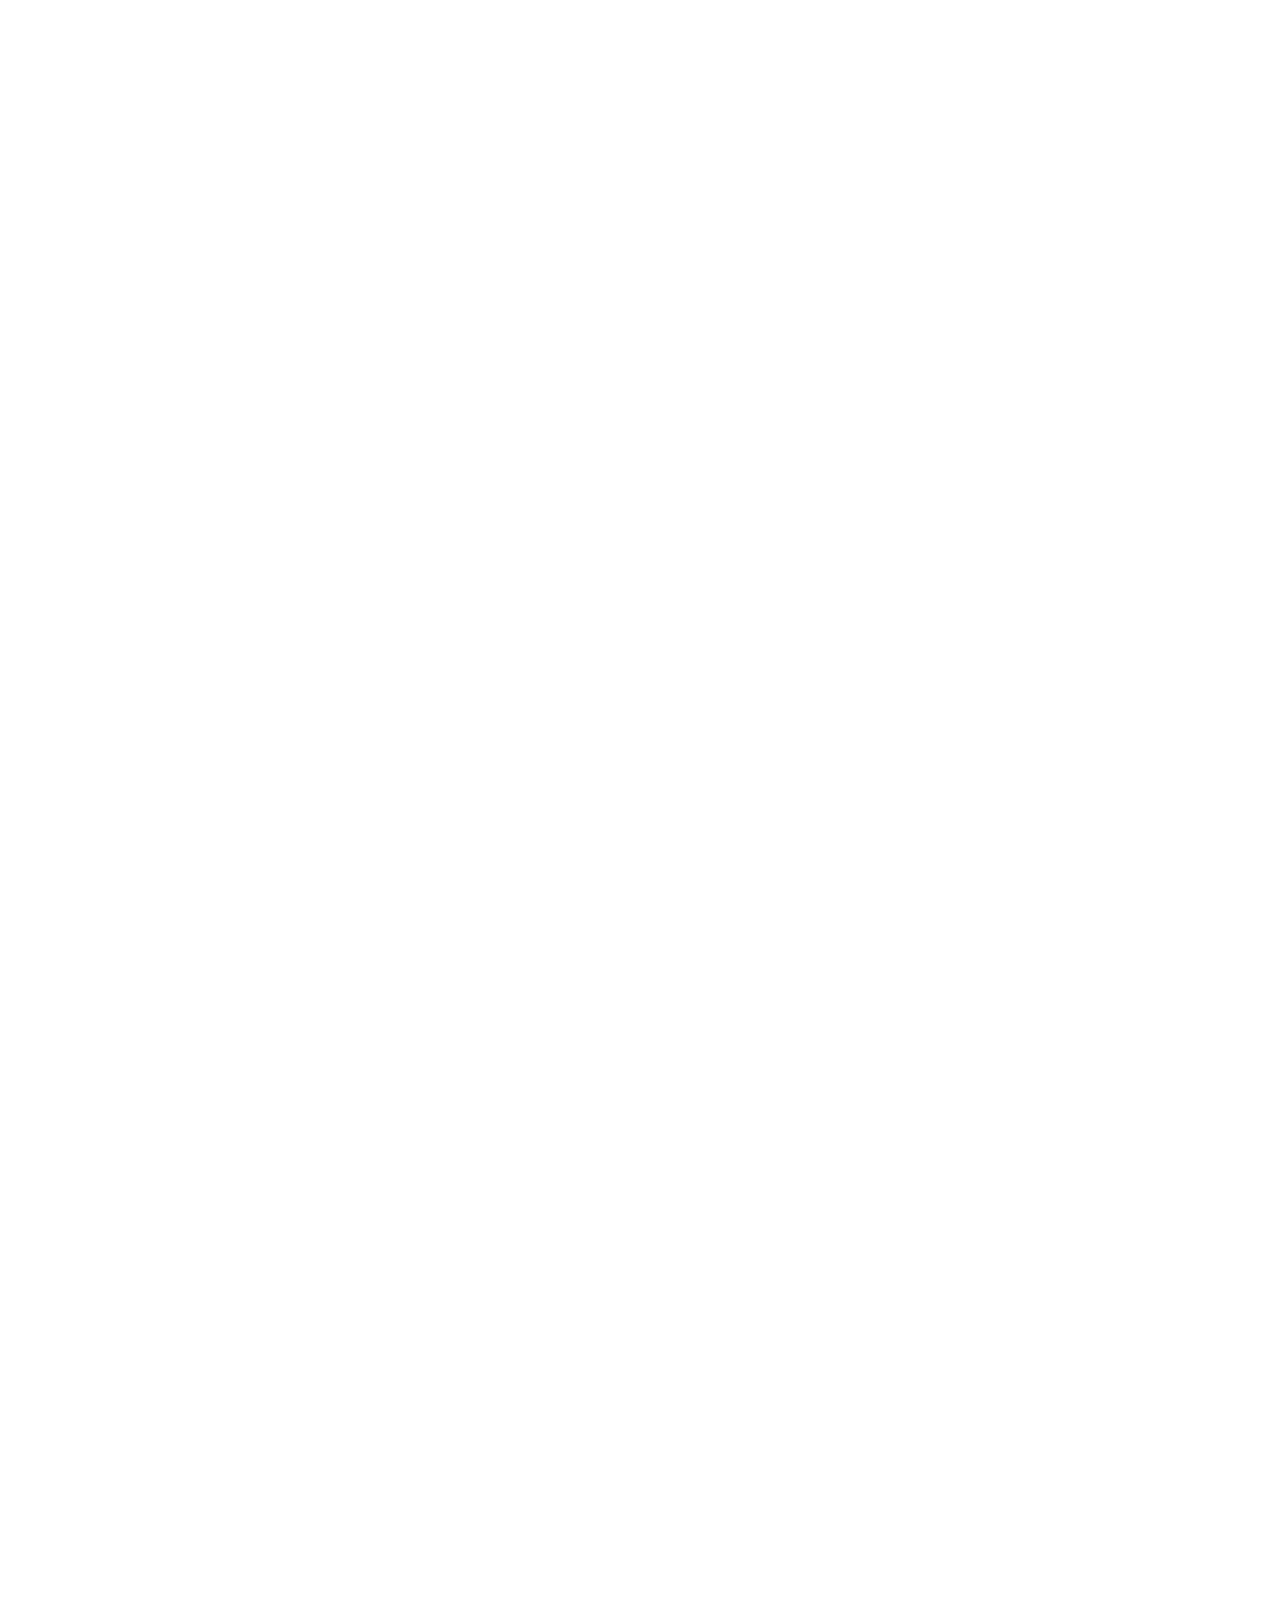
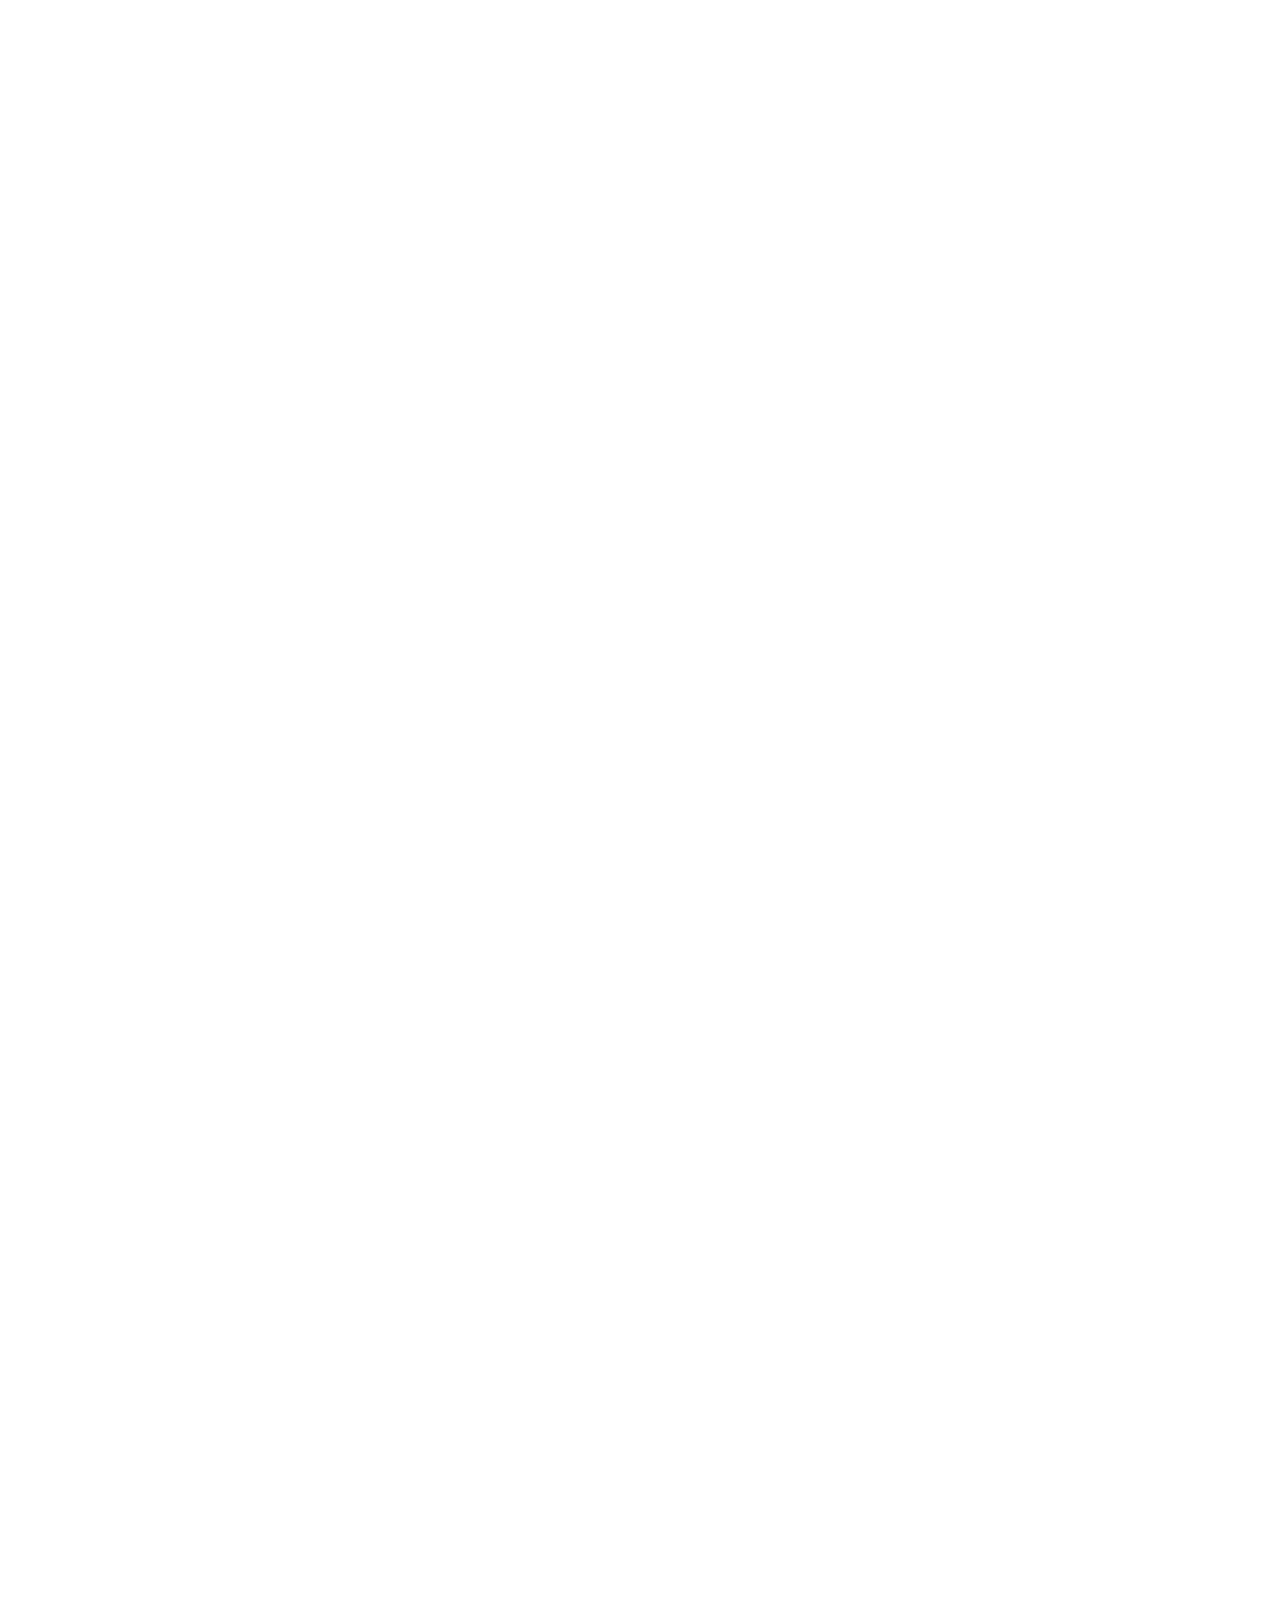
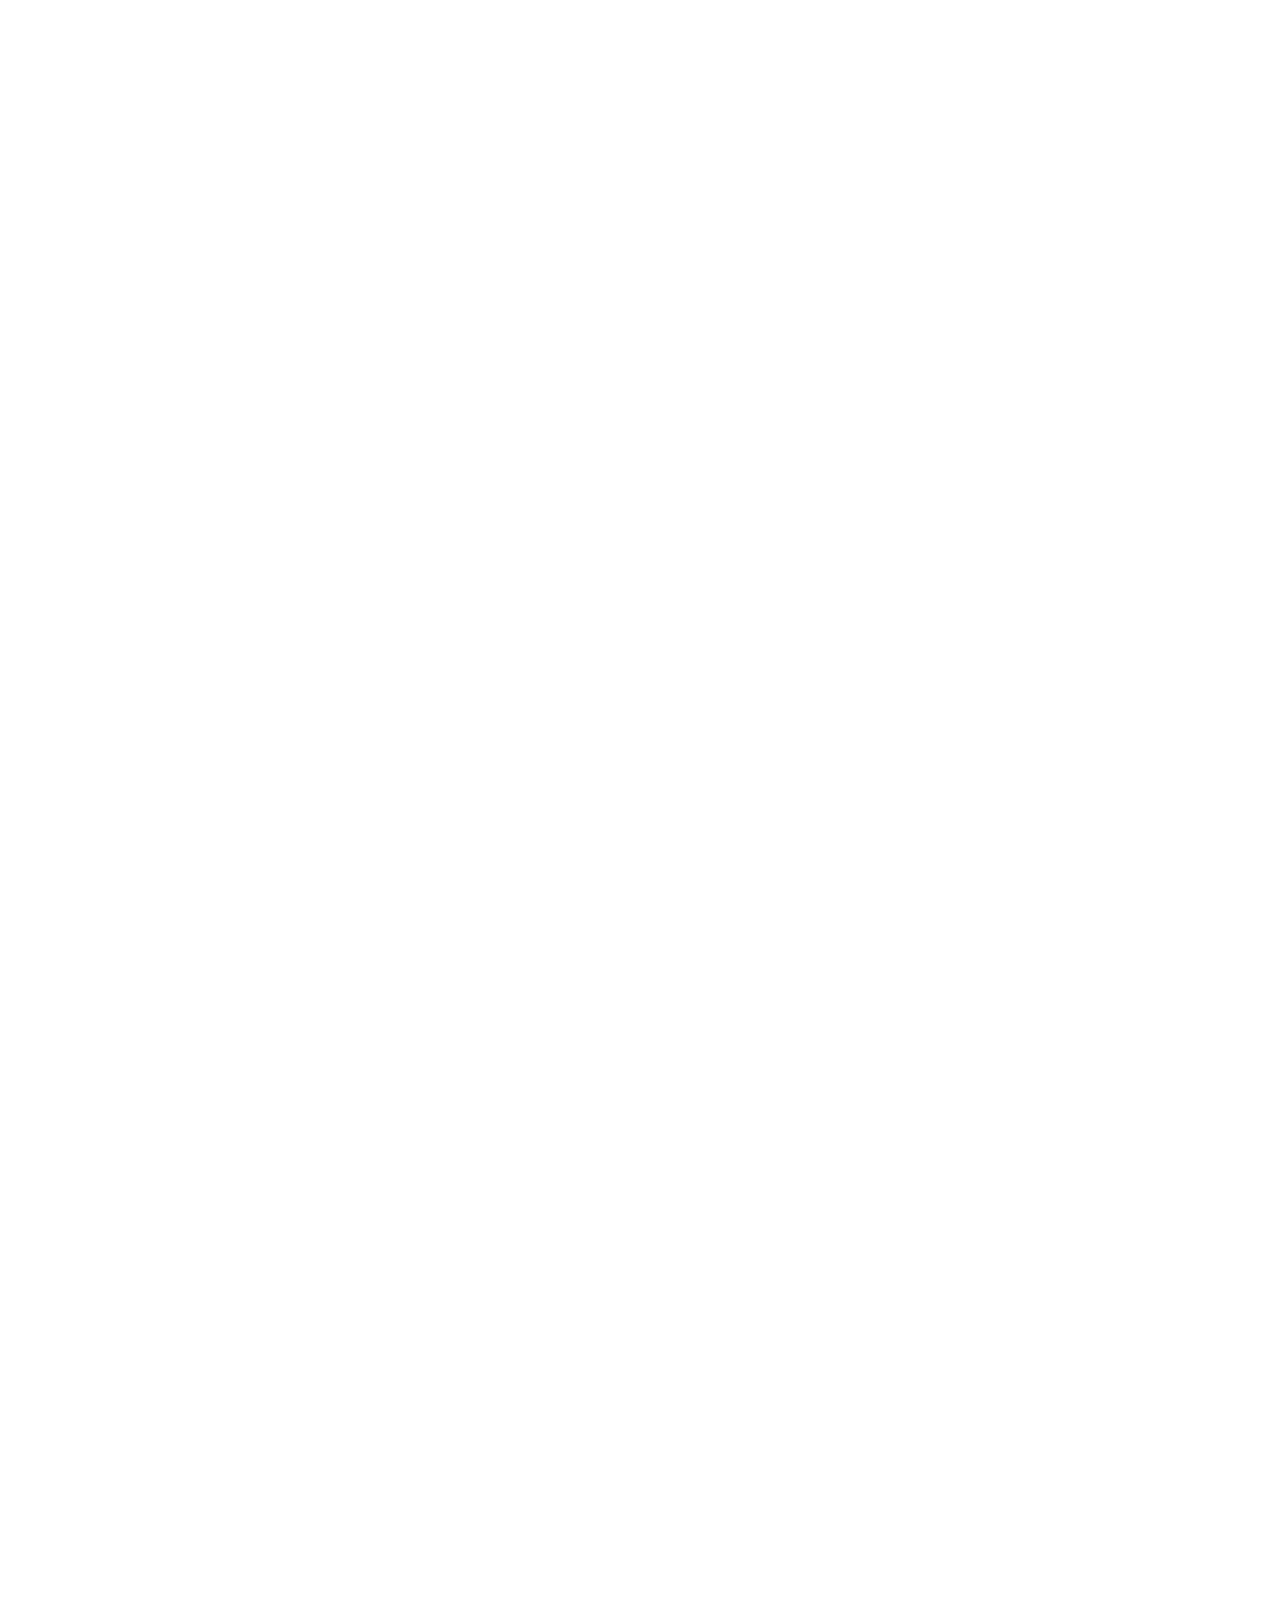
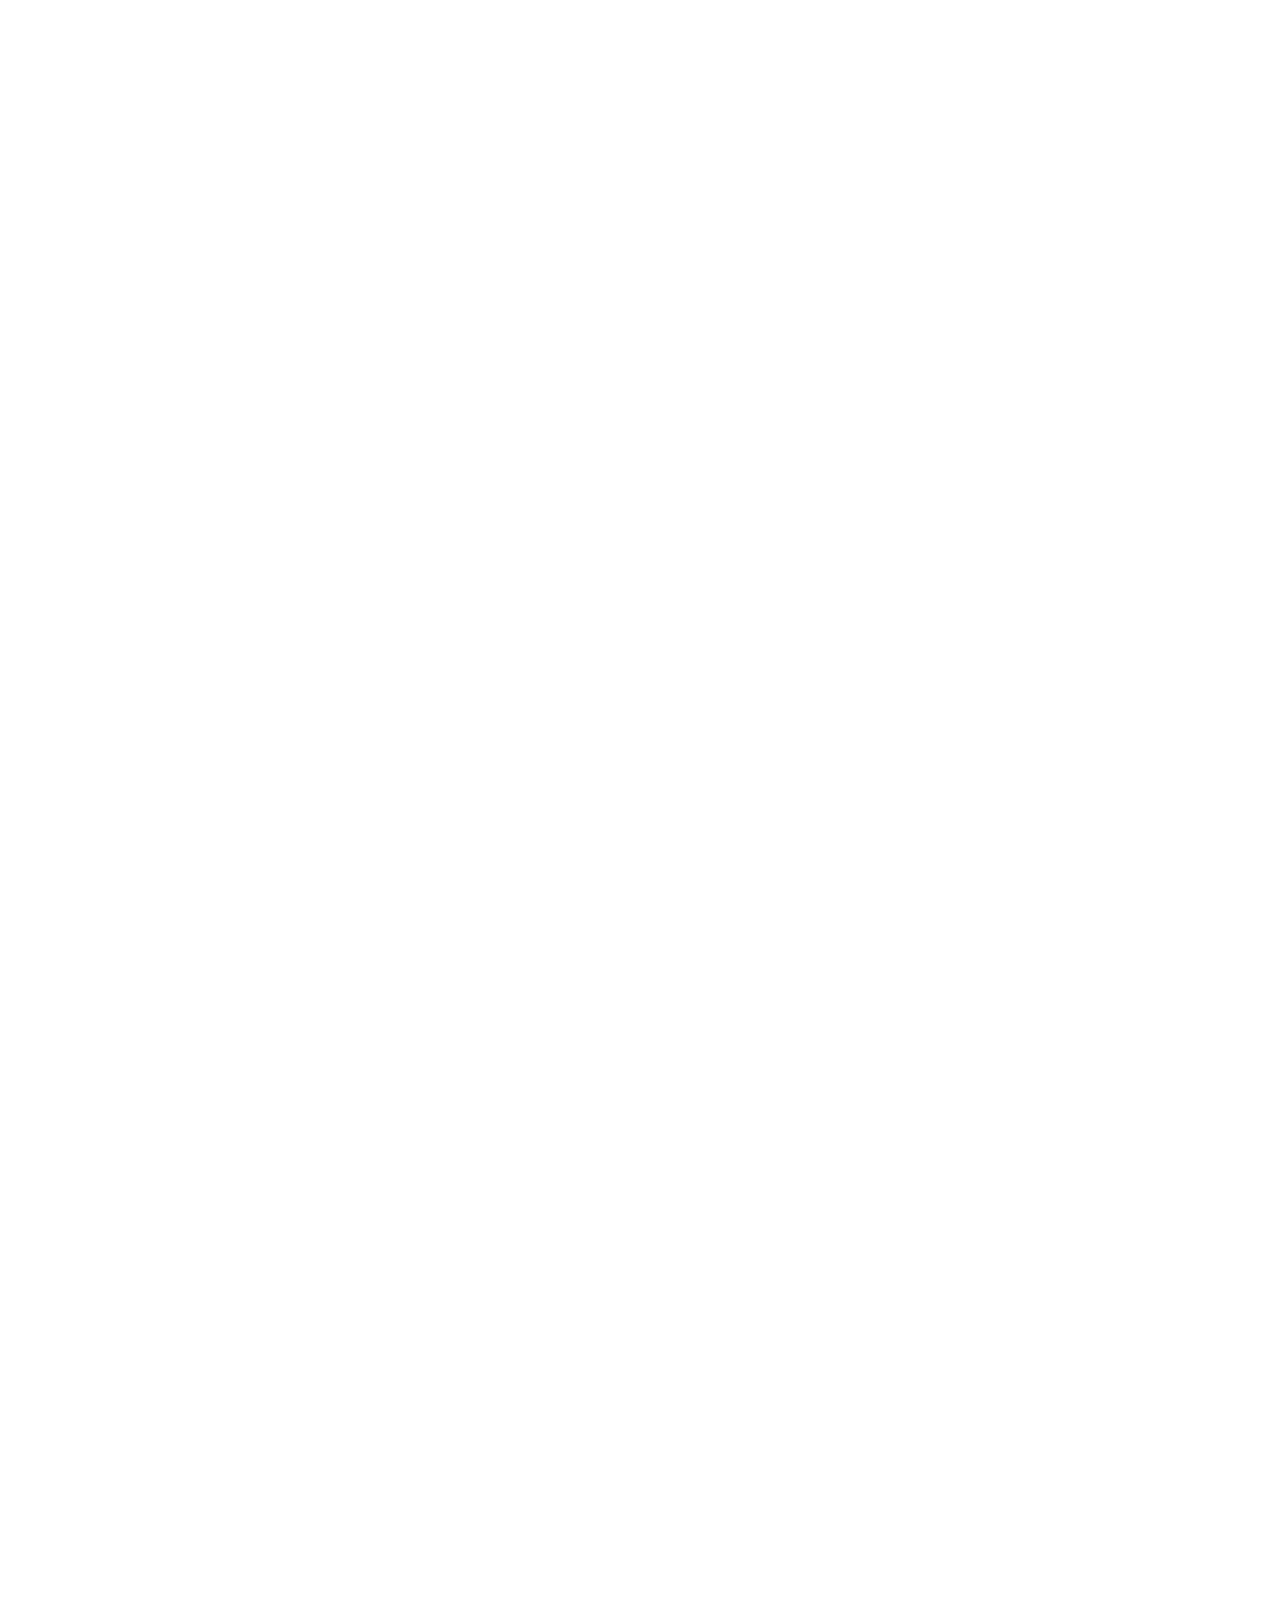
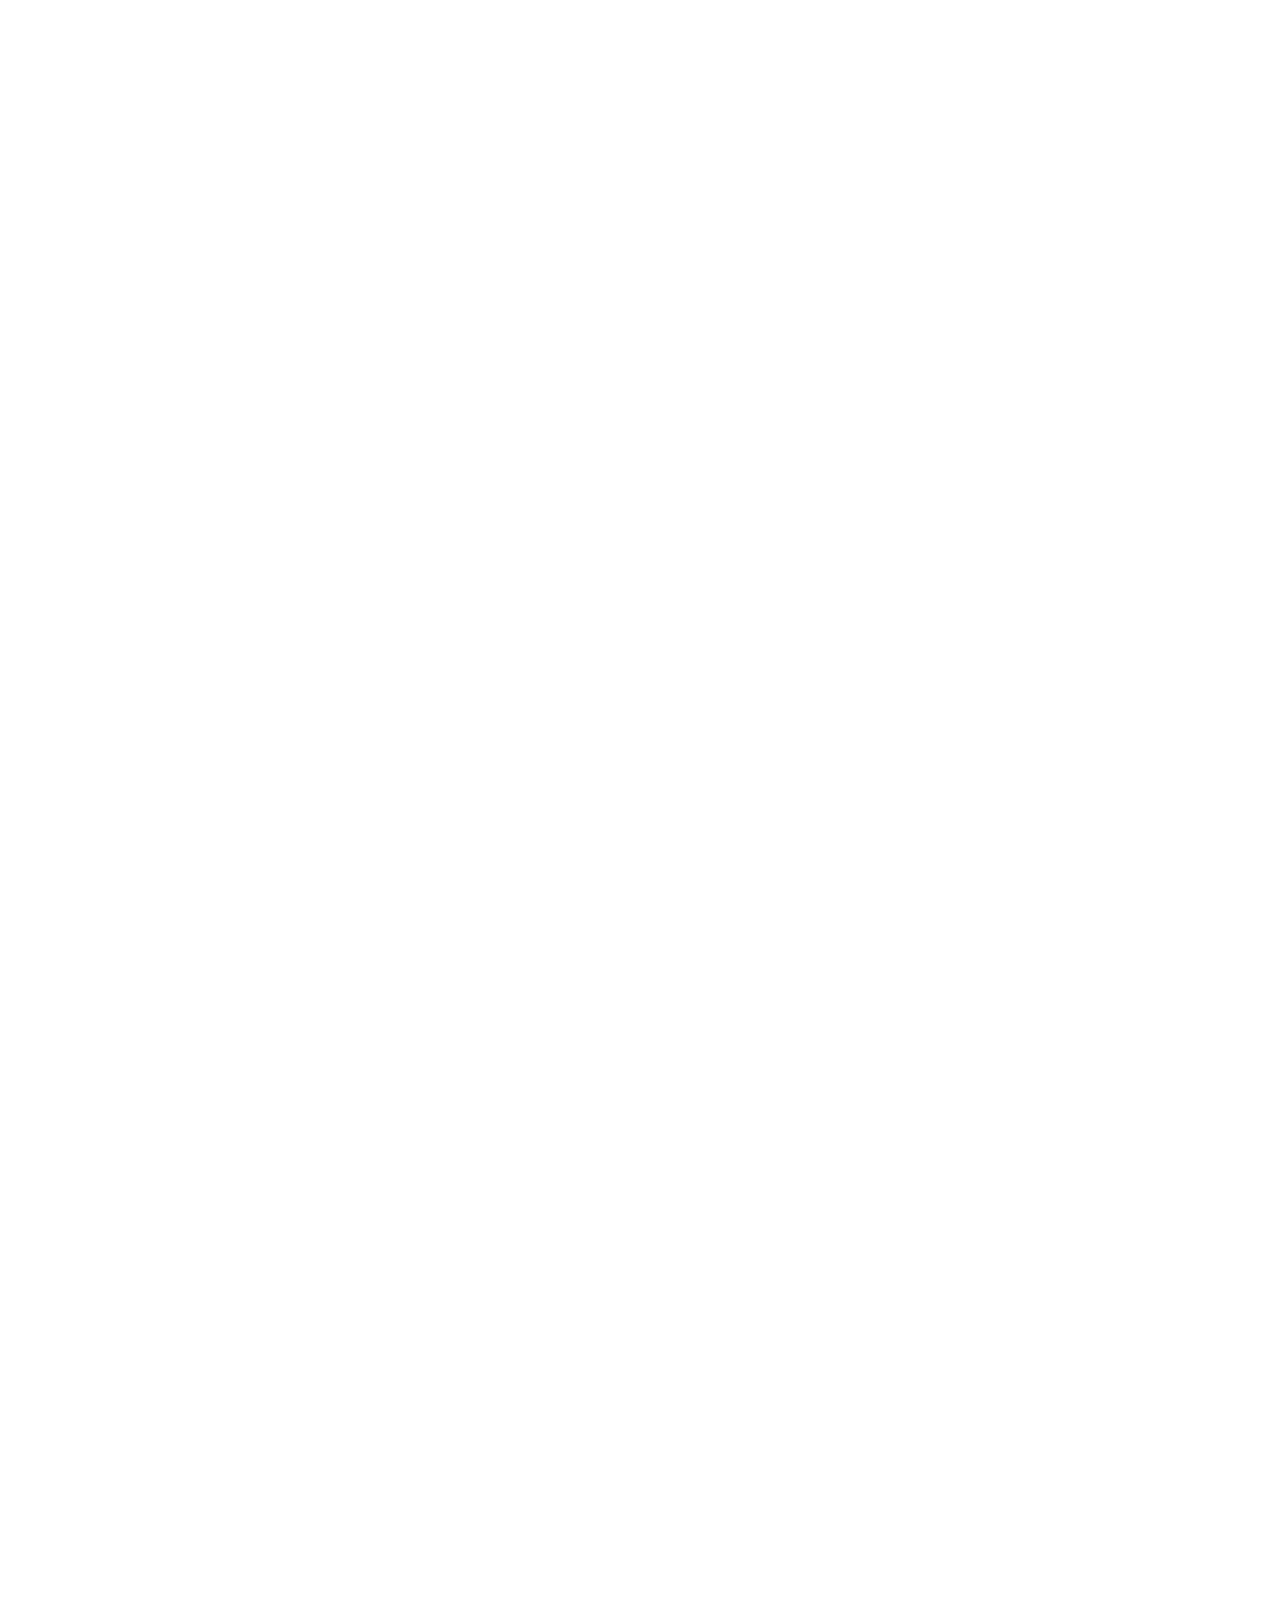
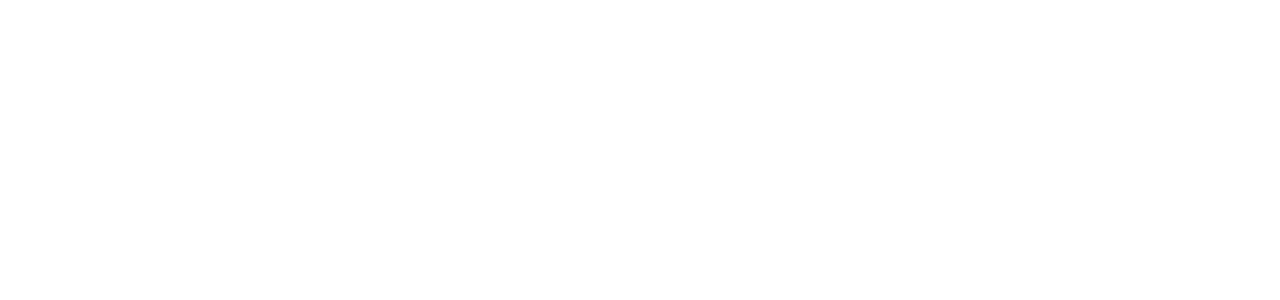
==== index.html @ 658cda34 "index" ====
<!DOCTYPE html>
<html lang="en">
<head>
	<meta charset="UTF-8">
	<title></title>
	<link rel="stylesheet" href="assets/css/reset.css">
	<style>
		.bg{
			background-image: url('assets/images/bg.jpg');
			background-size: cover;
			background-position: center;
		width: 100%;
		height: 8300px;
		background-repeat: no-repeat;
		}
	</style>
</head>
<body>
	<div class="bg">
		
	</div>
</body>
</html>
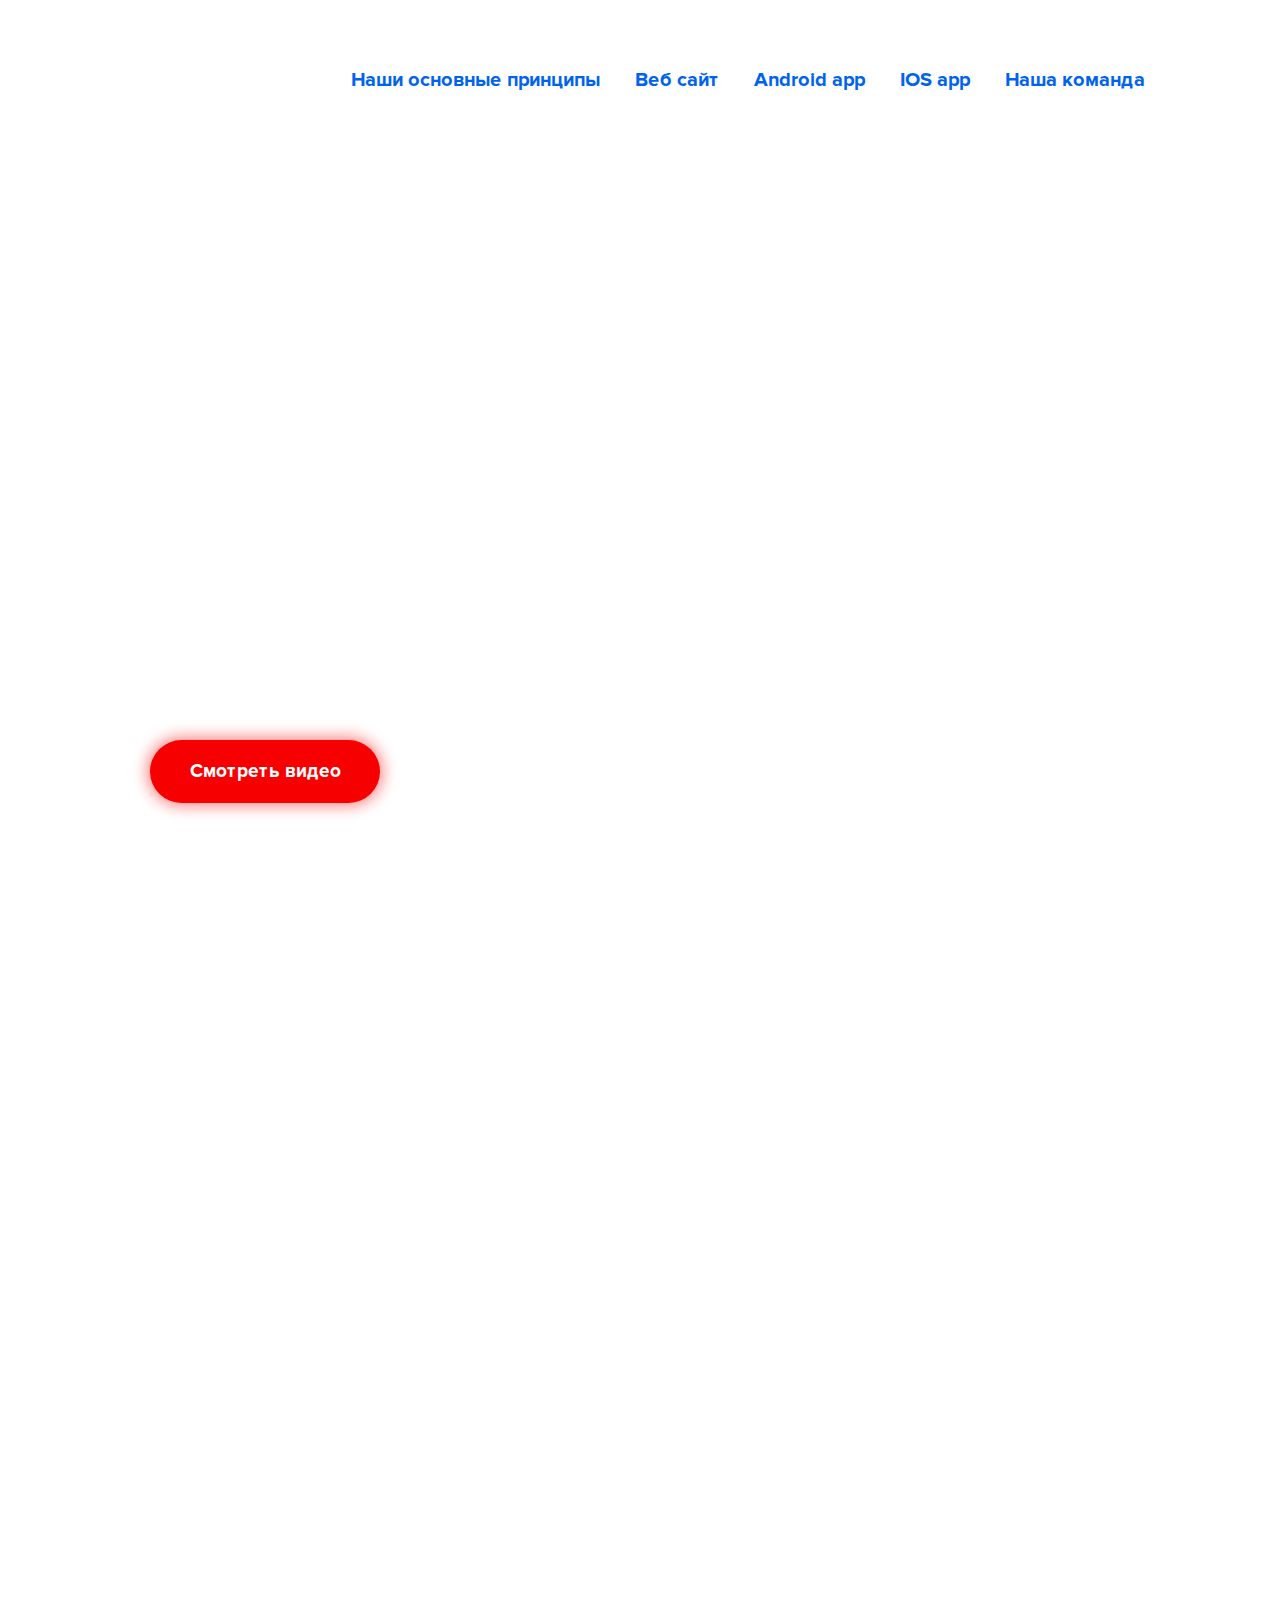
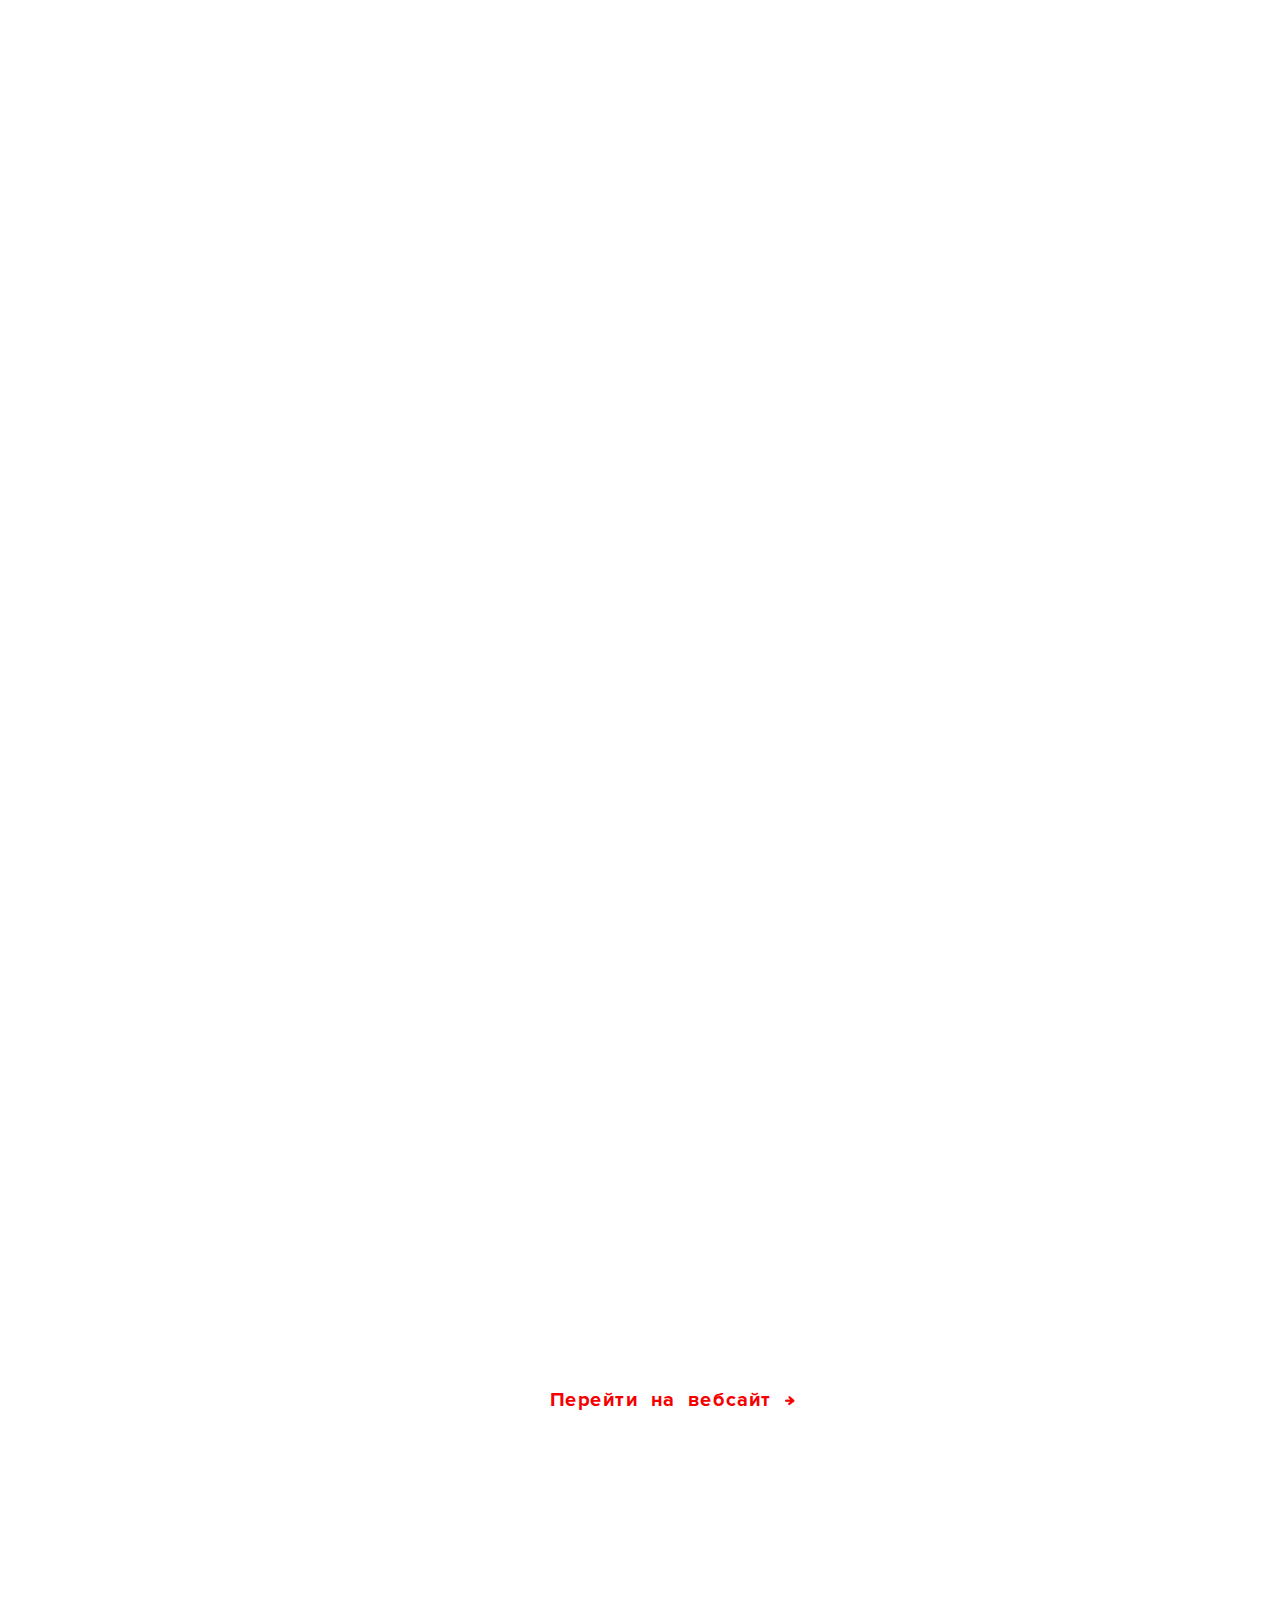
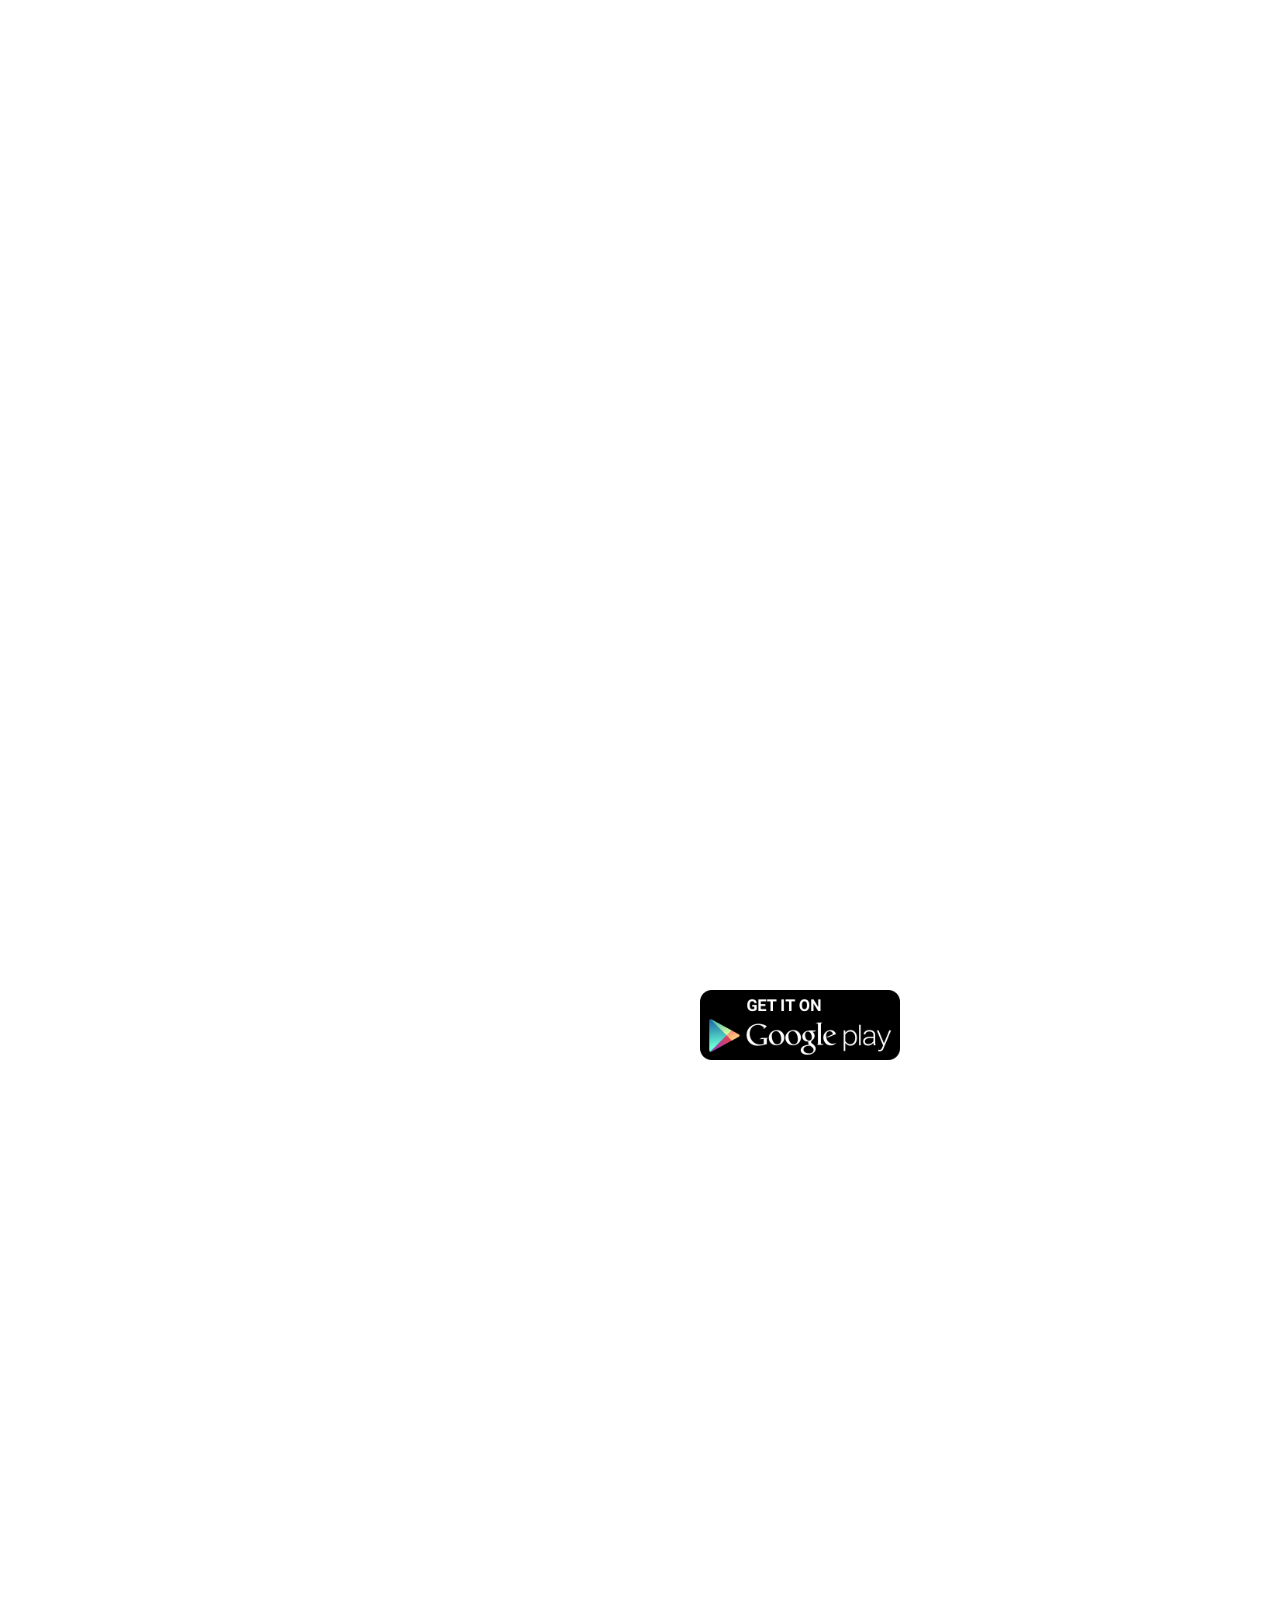
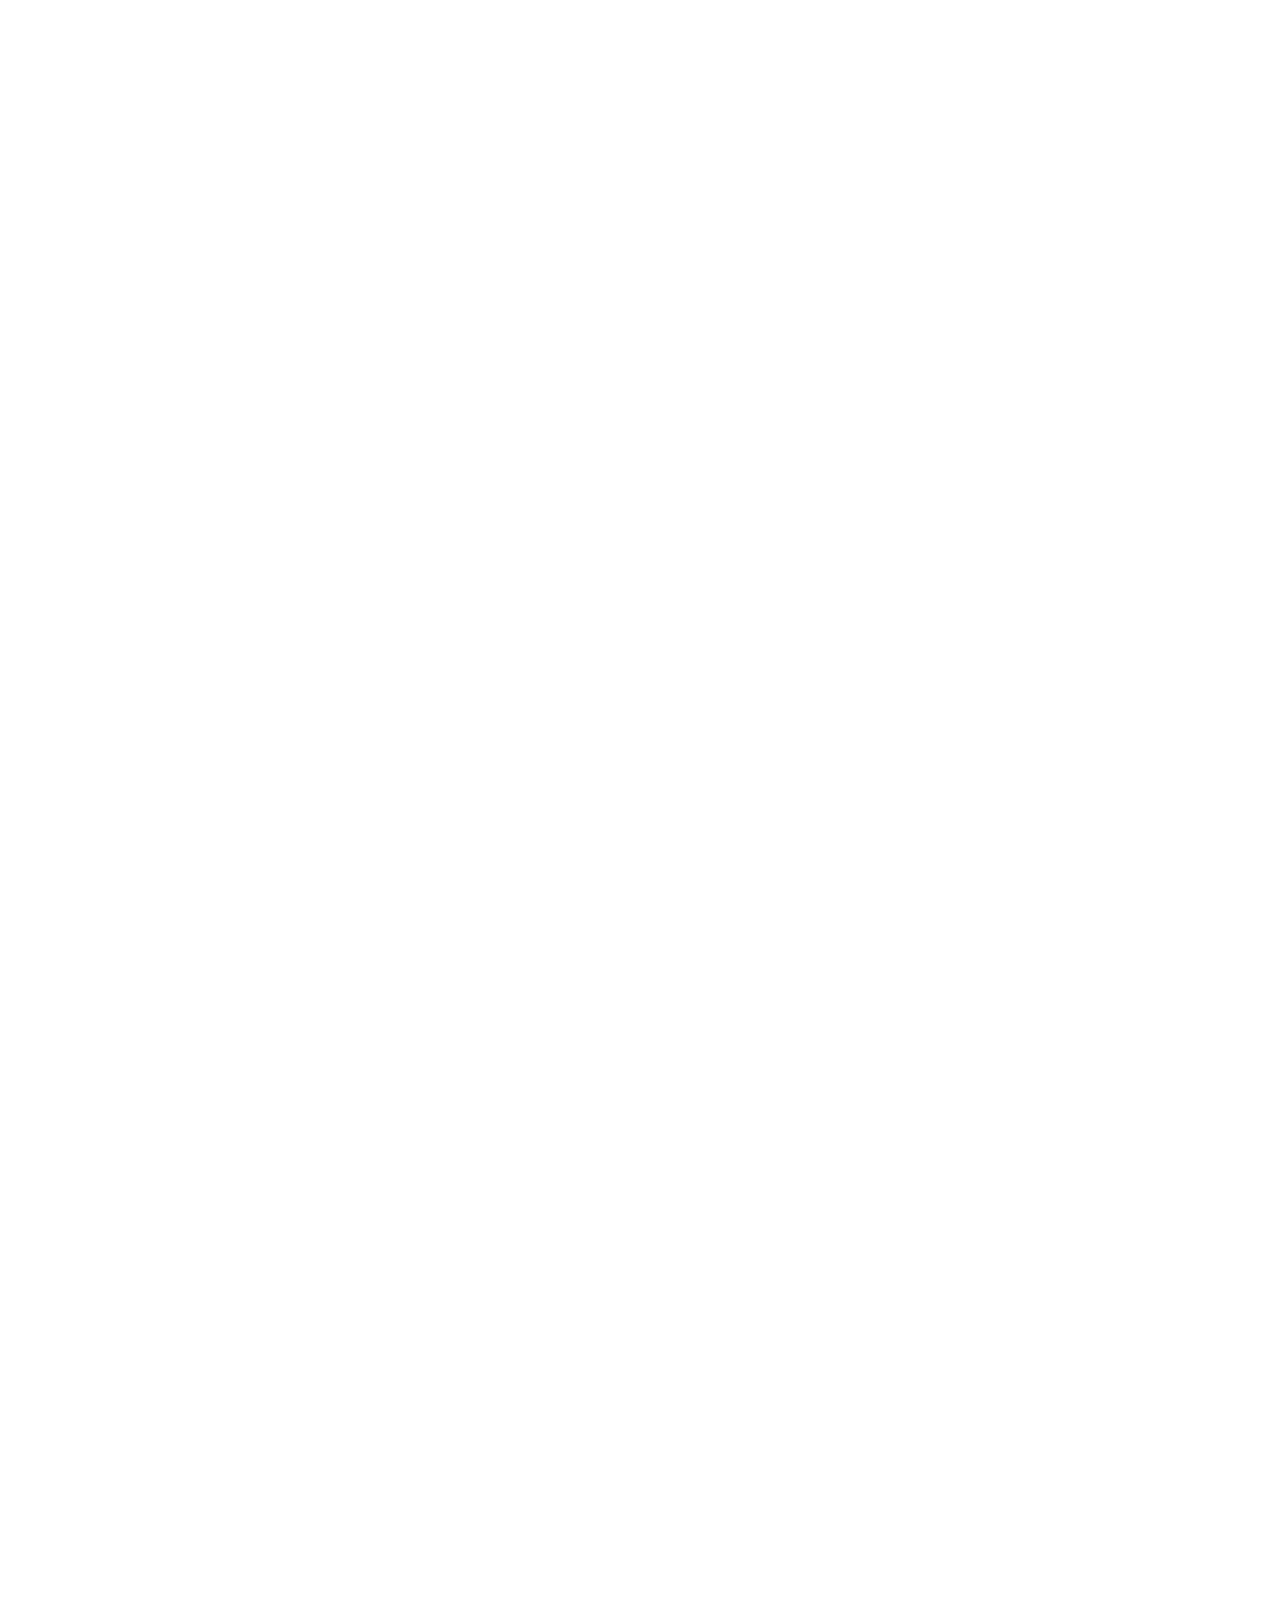
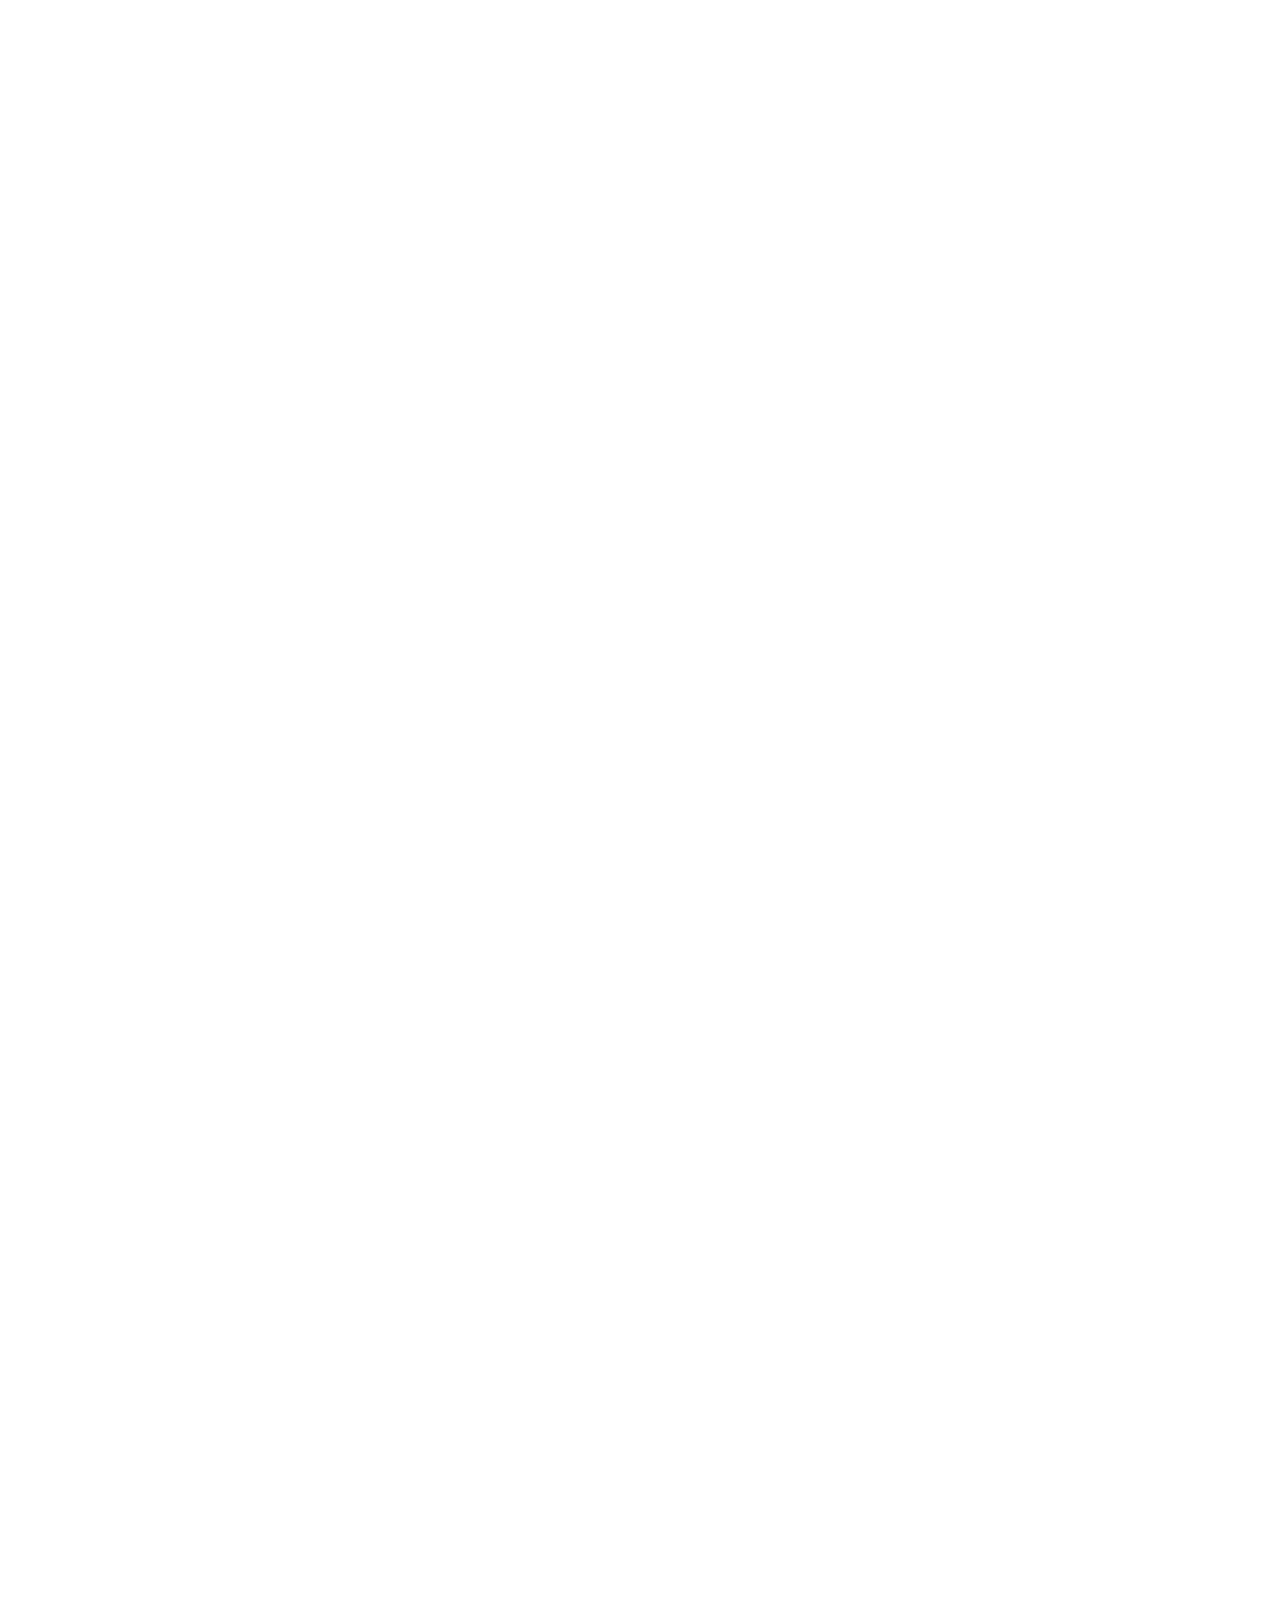
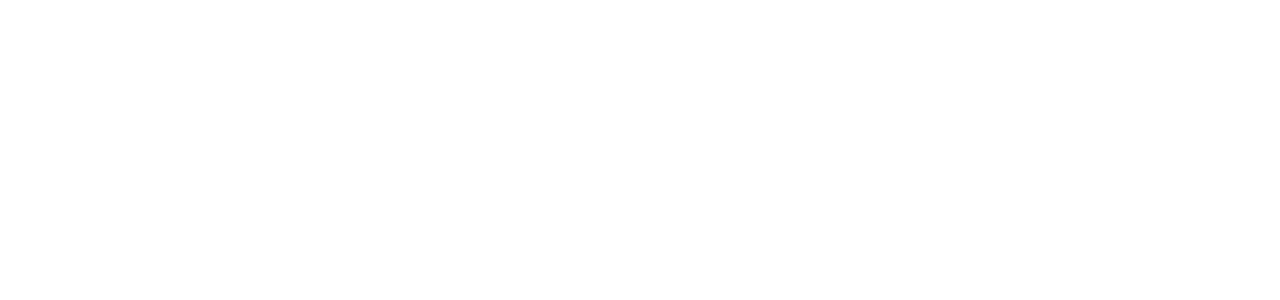
==== commit 5e37f20c: "index" ====
--- a/index.html
+++ b/index.html
@@ -4,20 +4,33 @@
 	<meta charset="UTF-8">
 	<title></title>
 	<link rel="stylesheet" href="assets/css/reset.css">
-	<style>
-		.bg{
-			background-image: url('assets/images/bg.jpg');
-			background-size: cover;
-			background-position: center;
-		width: 100%;
-		height: 8300px;
-		background-repeat: no-repeat;
-		}
-	</style>
+	<link rel="stylesheet" href="assets/css/flex.css">
+	<link rel="stylesheet" href="assets/css/index.css">
 </head>
 <body>
 	<div class="bg">
-		
+		<header class="flex jc-fe">
+			<ul class="flex">
+				<li><a href="">Наши основные принципы</a></li>
+				<li><a href="">Веб сайт</a></li>
+				<li><a href="">Android app</a></li>
+				<li><a href="">IOS app</a></li>
+				<li><a href="">Наша команда</a></li>
+			</ul>
+		</header>
+		<div class="section-1">
+			<button class="btn">Смотреть видео</button>
+		</div>
+		<div class="section-2"></div>
+		<div class="section-3">
+			<a target="_blank" href="test.html">Перейти на вебсайт <img src="assets/images/arrow.png" alt=""></a>
+		</div>
+		<div class="section-4">
+			<a href="google.com"><img src="assets/images/App_Store_badge_Copy.png" alt=""></a href="google.com">
+		</div>
+		<div class="section-5">
+		</div>
+
 	</div>
 </body>
 </html>--- a/assets/css/flex.css
+++ b/assets/css/flex.css
@@ -0,0 +1,62 @@
+
+.flex{
+  display: -webkit-flex;
+  display: -moz-flex;
+  display: -ms-flex;
+  display: -o-flex;
+  display: flex;
+}
+
+.flex-center{
+  justify-content: center;
+  -ms-align-items: center;
+  align-items: center;
+}
+
+.flex-column{
+ display: -webkit-flex;
+ display: -moz-flex;
+ display: -ms-flex;
+ display: -o-flex;
+ display: flex;
+ -webkit-flex-direction: column;
+ -moz-flex-direction: column;
+ -ms-flex-direction: column;
+ -o-flex-direction: column;
+ flex-direction: column;
+}
+
+.jc-c{
+  justify-content: center;
+}
+
+.jc-sb{
+  justify-content: space-between;
+}
+
+.jc-sa{
+  justify-content: space-around;
+}
+
+.jc-fe{
+  justify-content: flex-end;
+}
+
+.jc-fs{
+  justify-content: flex-start
+}
+
+.ai-fe{
+  -ms-align-items: flex-end;
+  align-items: flex-end;
+}
+
+.ai-fs{
+  -ms-align-items: flex-start;
+  align-items: flex-start;
+}
+
+.ai-c{
+  -ms-align-items: center;
+  align-items: center;
+}--- a/assets/css/index.css
+++ b/assets/css/index.css
@@ -0,0 +1,89 @@
+	@font-face{
+		font-family:'ProximaNova-Bold';
+		src:url('../fonts/ProximaNova-Bold.woff');
+	}
+	body{
+		font-size: 18px;
+
+	}
+	.bg{
+		background-image: url('../images/bg.jpg');
+		background-size: cover;
+		background-position: center;
+		width: 100%;
+		height: 8300px;
+		background-repeat: no-repeat;
+
+	}
+
+	header{
+		width: 100%;
+		padding-top: 70px;
+		font-family: 'ProximaNova-Bold';
+		font-weight: bold;
+		padding-right: 100px;
+	}
+
+	header a{
+		text-decoration: none;
+		color: blue;
+		margin-right: 35px;
+		color: #0063f0;
+		font-size: 20px;
+	}
+	header a:hover{
+		text-decoration: underline;
+	}
+	.section-1{
+		height:1000px;
+		padding:0 150px;
+	}
+	.section-1 .btn{
+		margin-top: 650px;
+		background:#f60001;
+		color: #fff;
+		padding: 20px;
+		border-radius: 100px;
+		font-size: 19px;
+		font-family: 'ProximaNova-Bold';
+		width: 230px;
+		box-shadow: 0px 0px 15px 3px #ff8383;
+	}
+	.section-2{
+		height: 1050px;
+	}
+	.section-3{
+		height: 1500px;
+	}
+	.section-3 a{
+		font-family: 'ProximaNova-Bold';
+		letter-spacing: 1px;
+		word-spacing: 7px;
+		color: #f60001;
+		padding-top: 850px;
+		margin-left: 550px;
+		display: block;
+		font-size: 20px;	
+		text-decoration: none;
+	}
+	.section-3 a img{
+		width: 10px;
+	}
+	.section-4{
+		height: 740px;
+
+	}
+	.section-4 a{
+		margin-left: 700px;
+		margin-top: 550px;
+		display: inline-block;
+		cursor: pointer;
+	}
+	.section-4 a img{
+		width: 200px;
+		display: inline-block;
+	}
+	.section-5{
+		height: 1000px;
+
+	}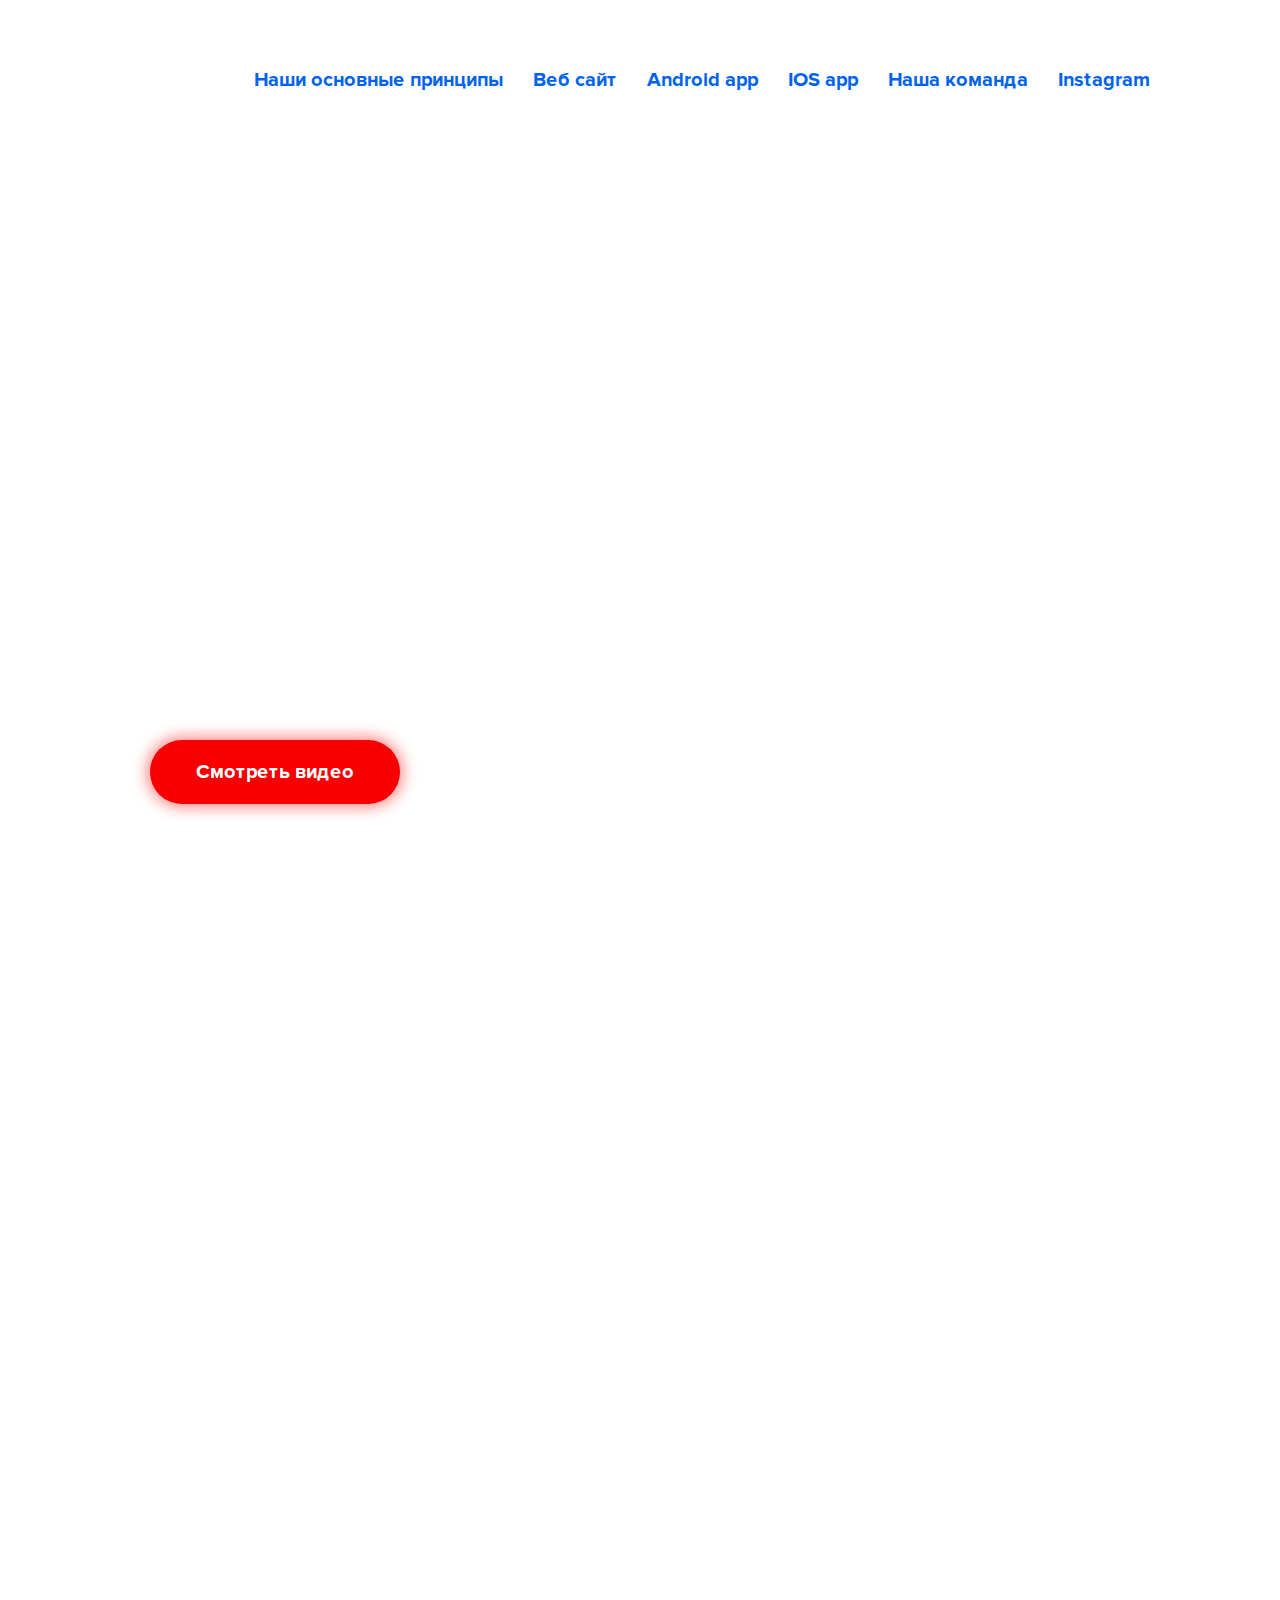
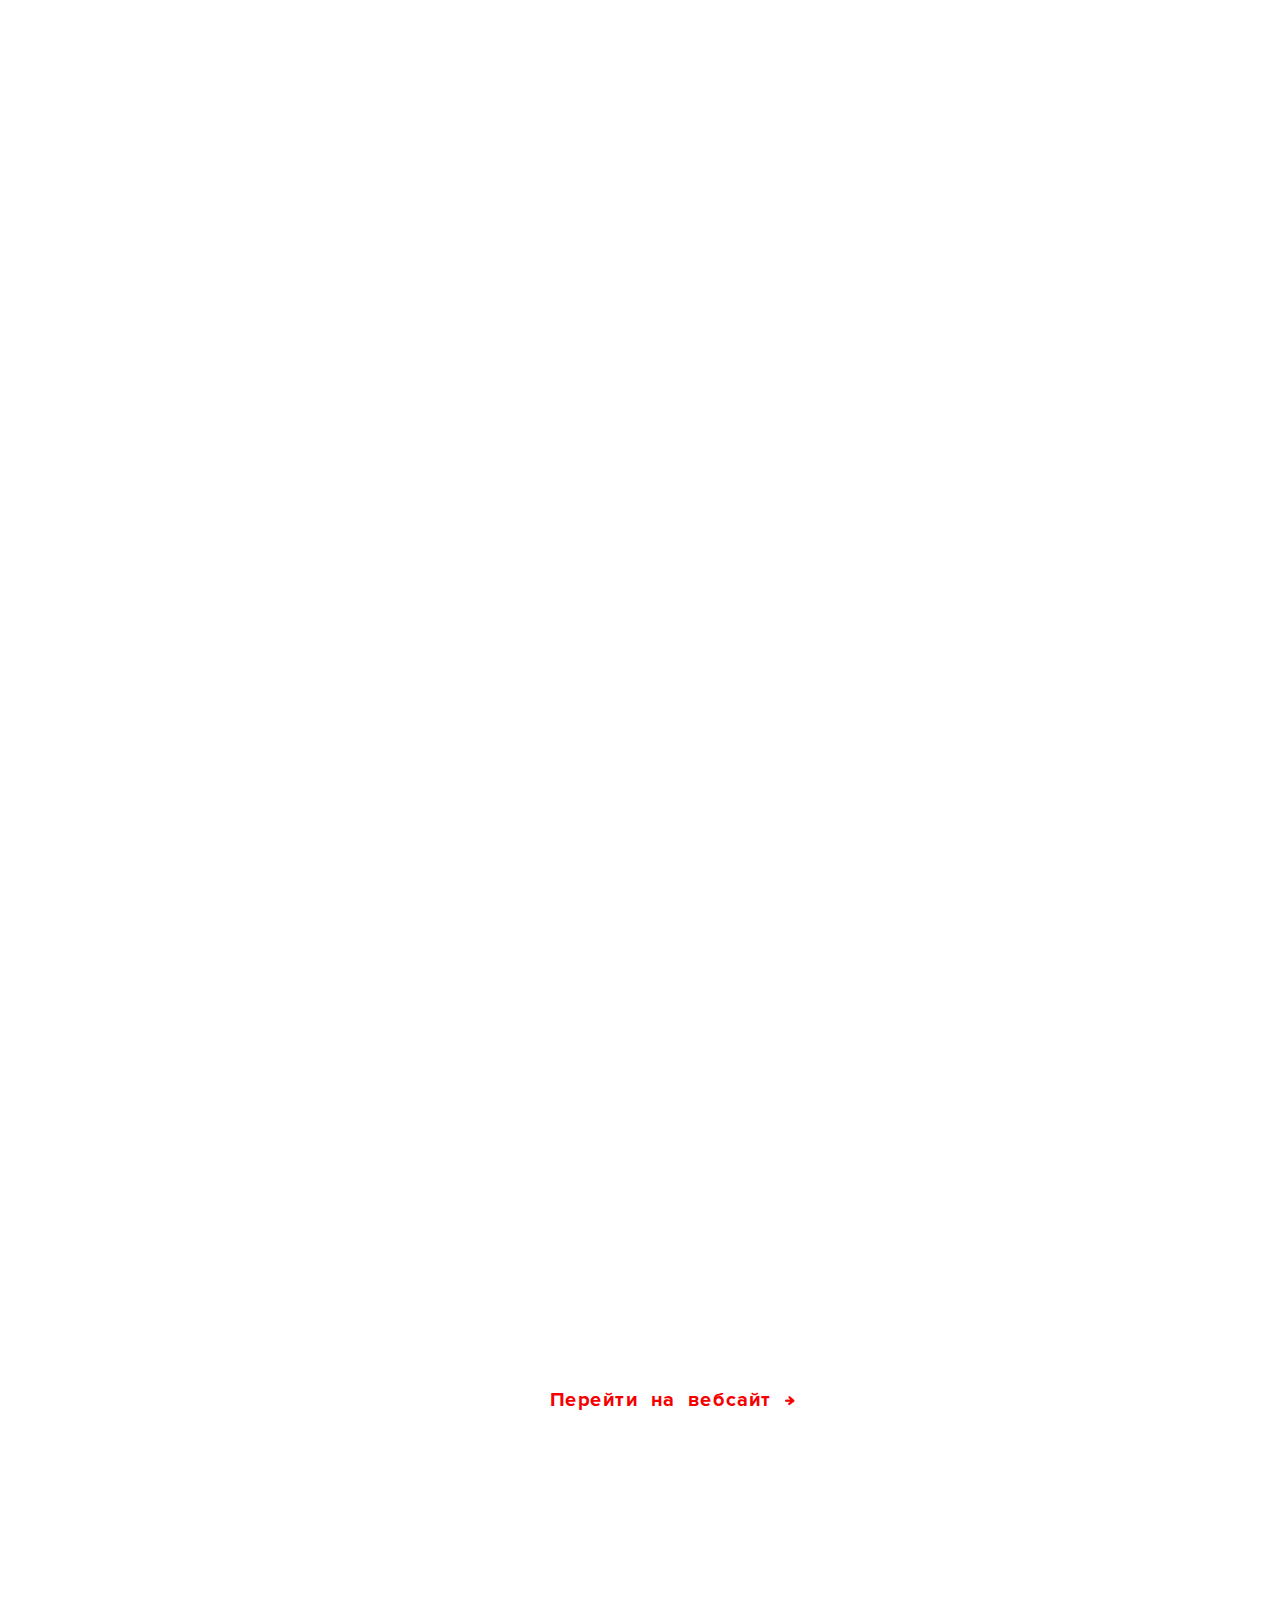
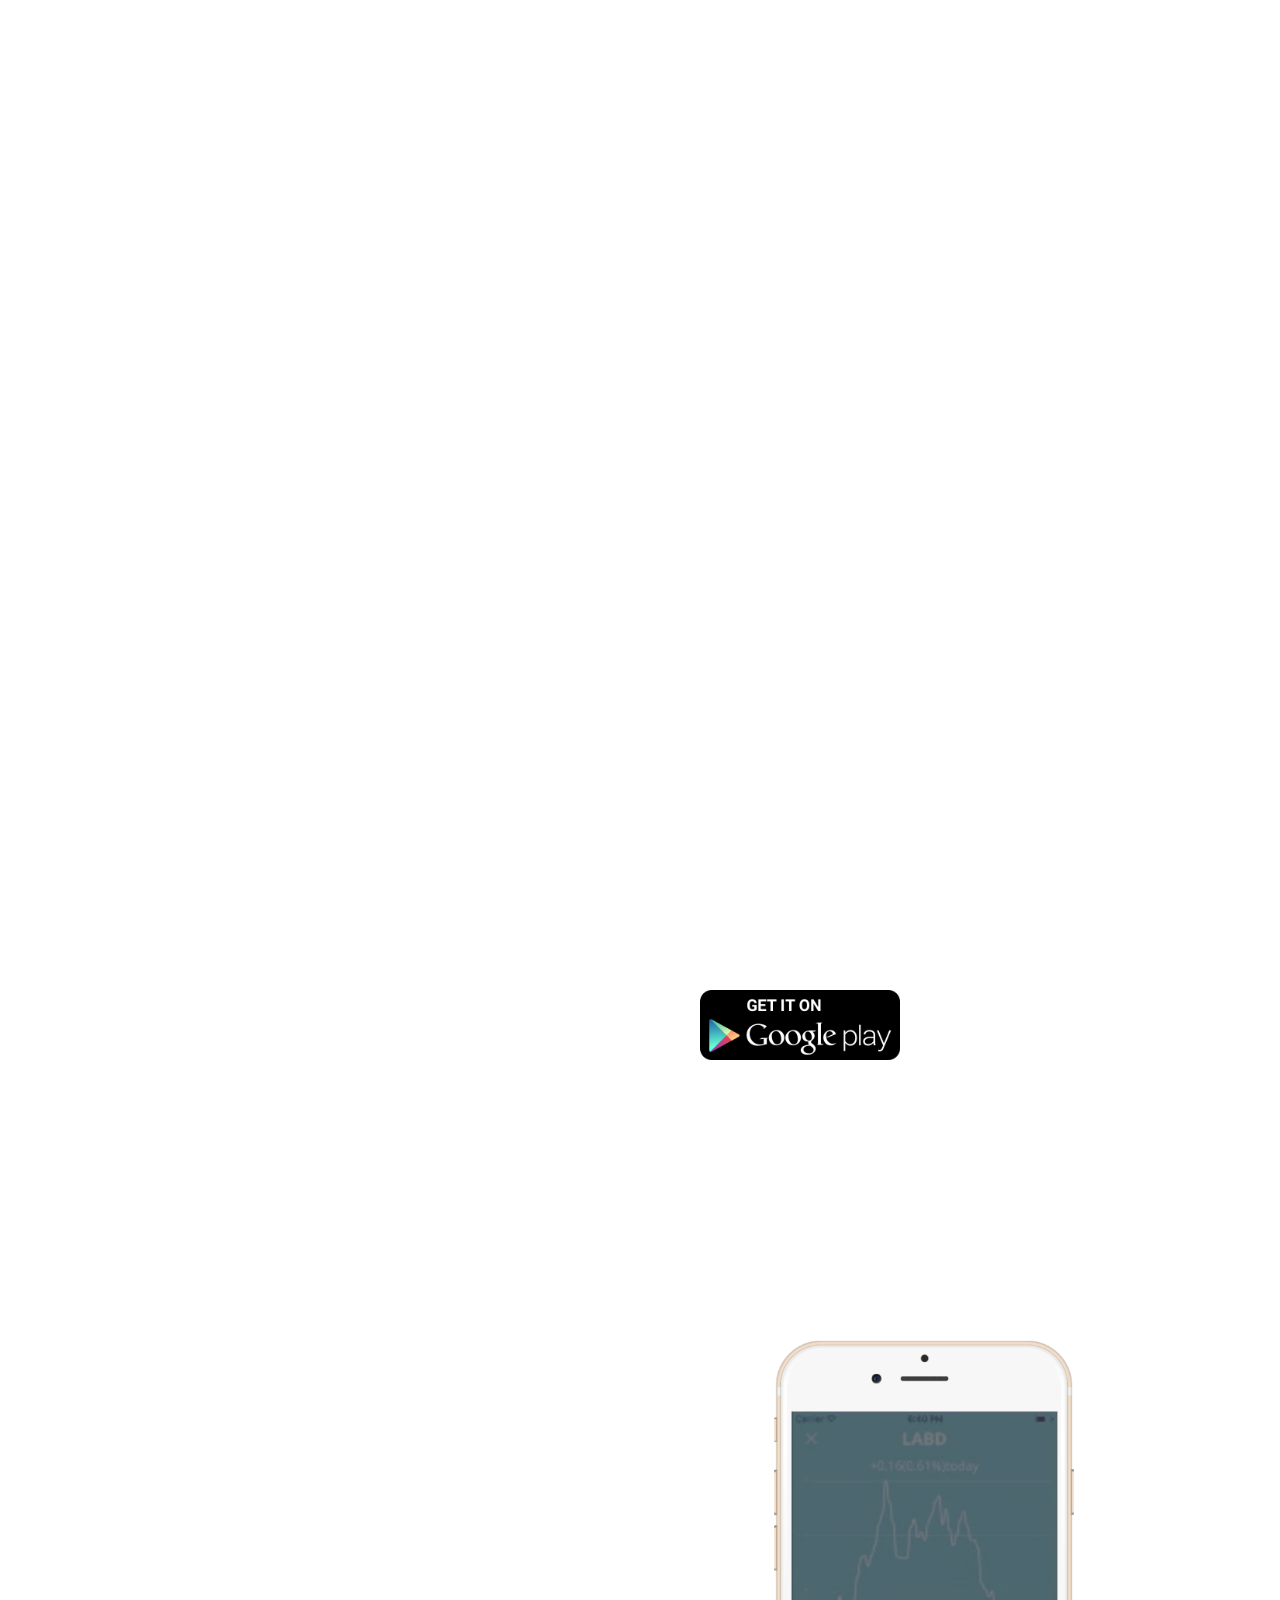
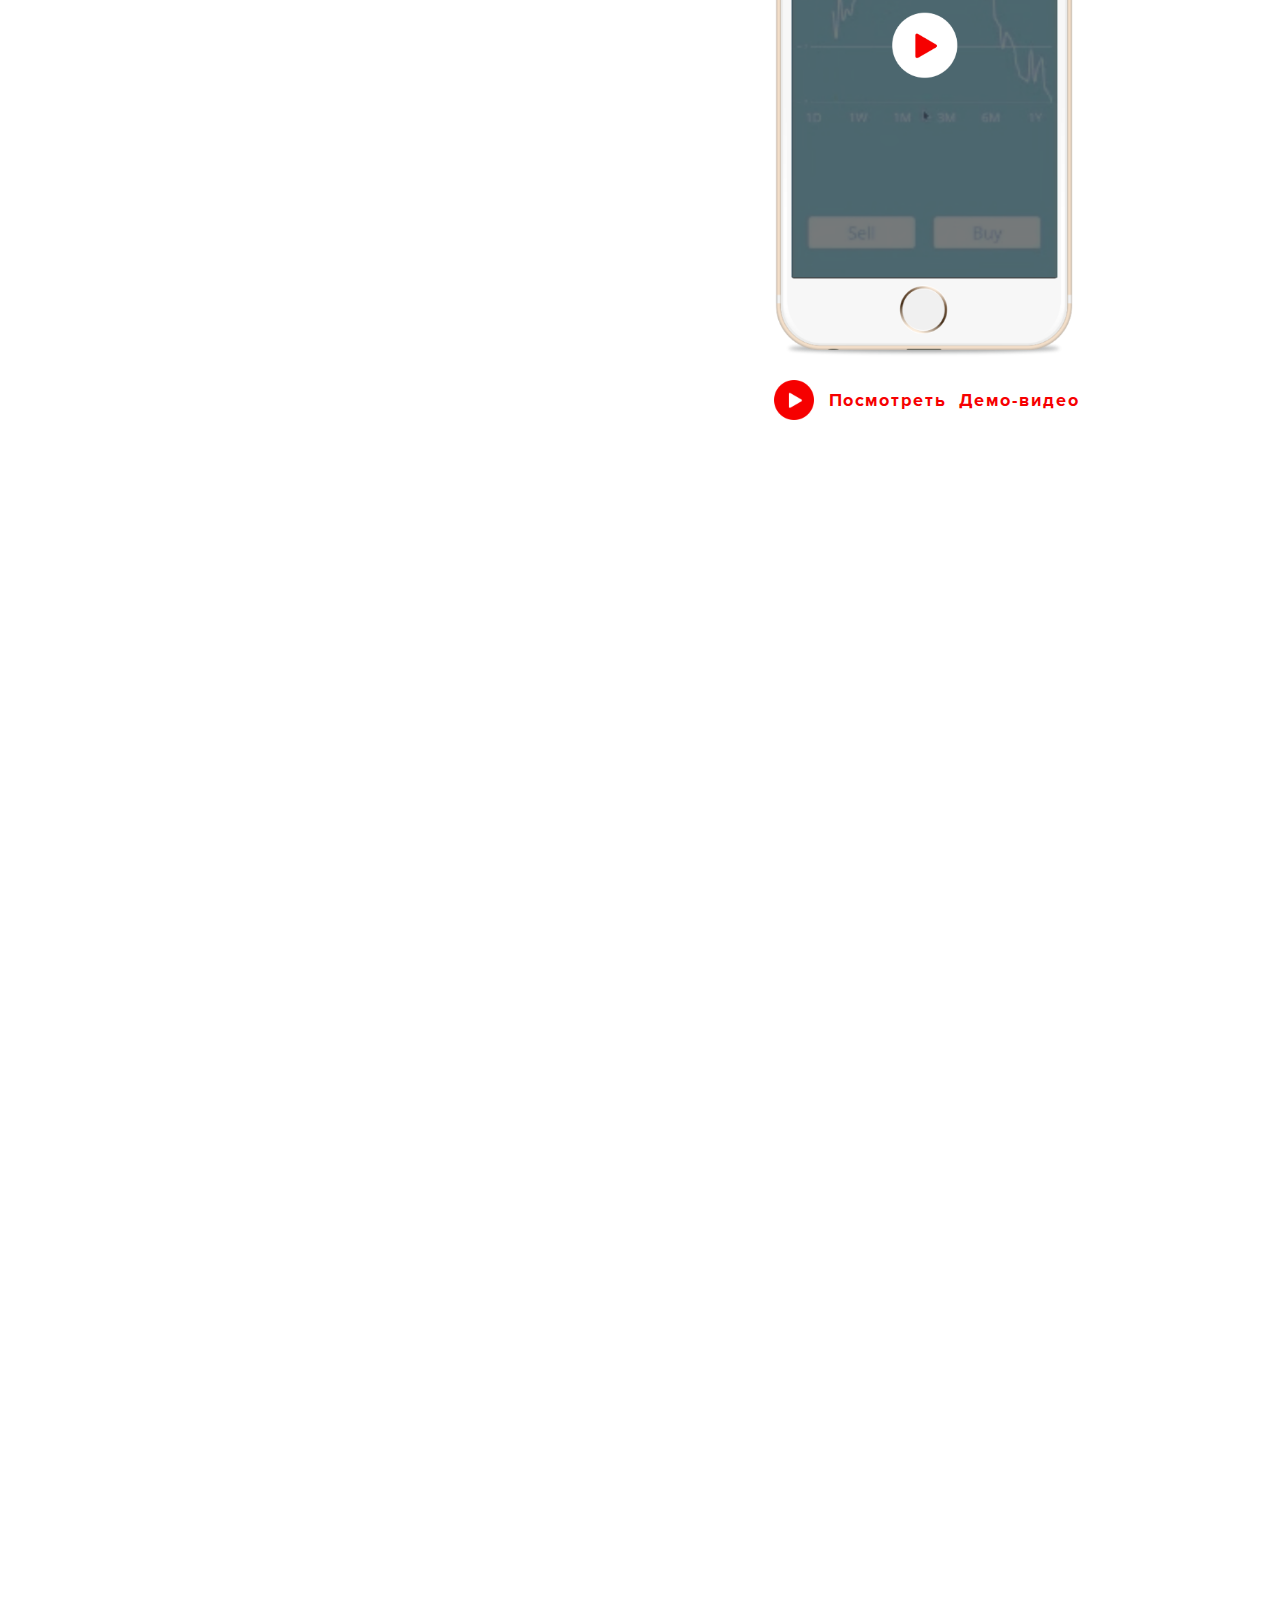
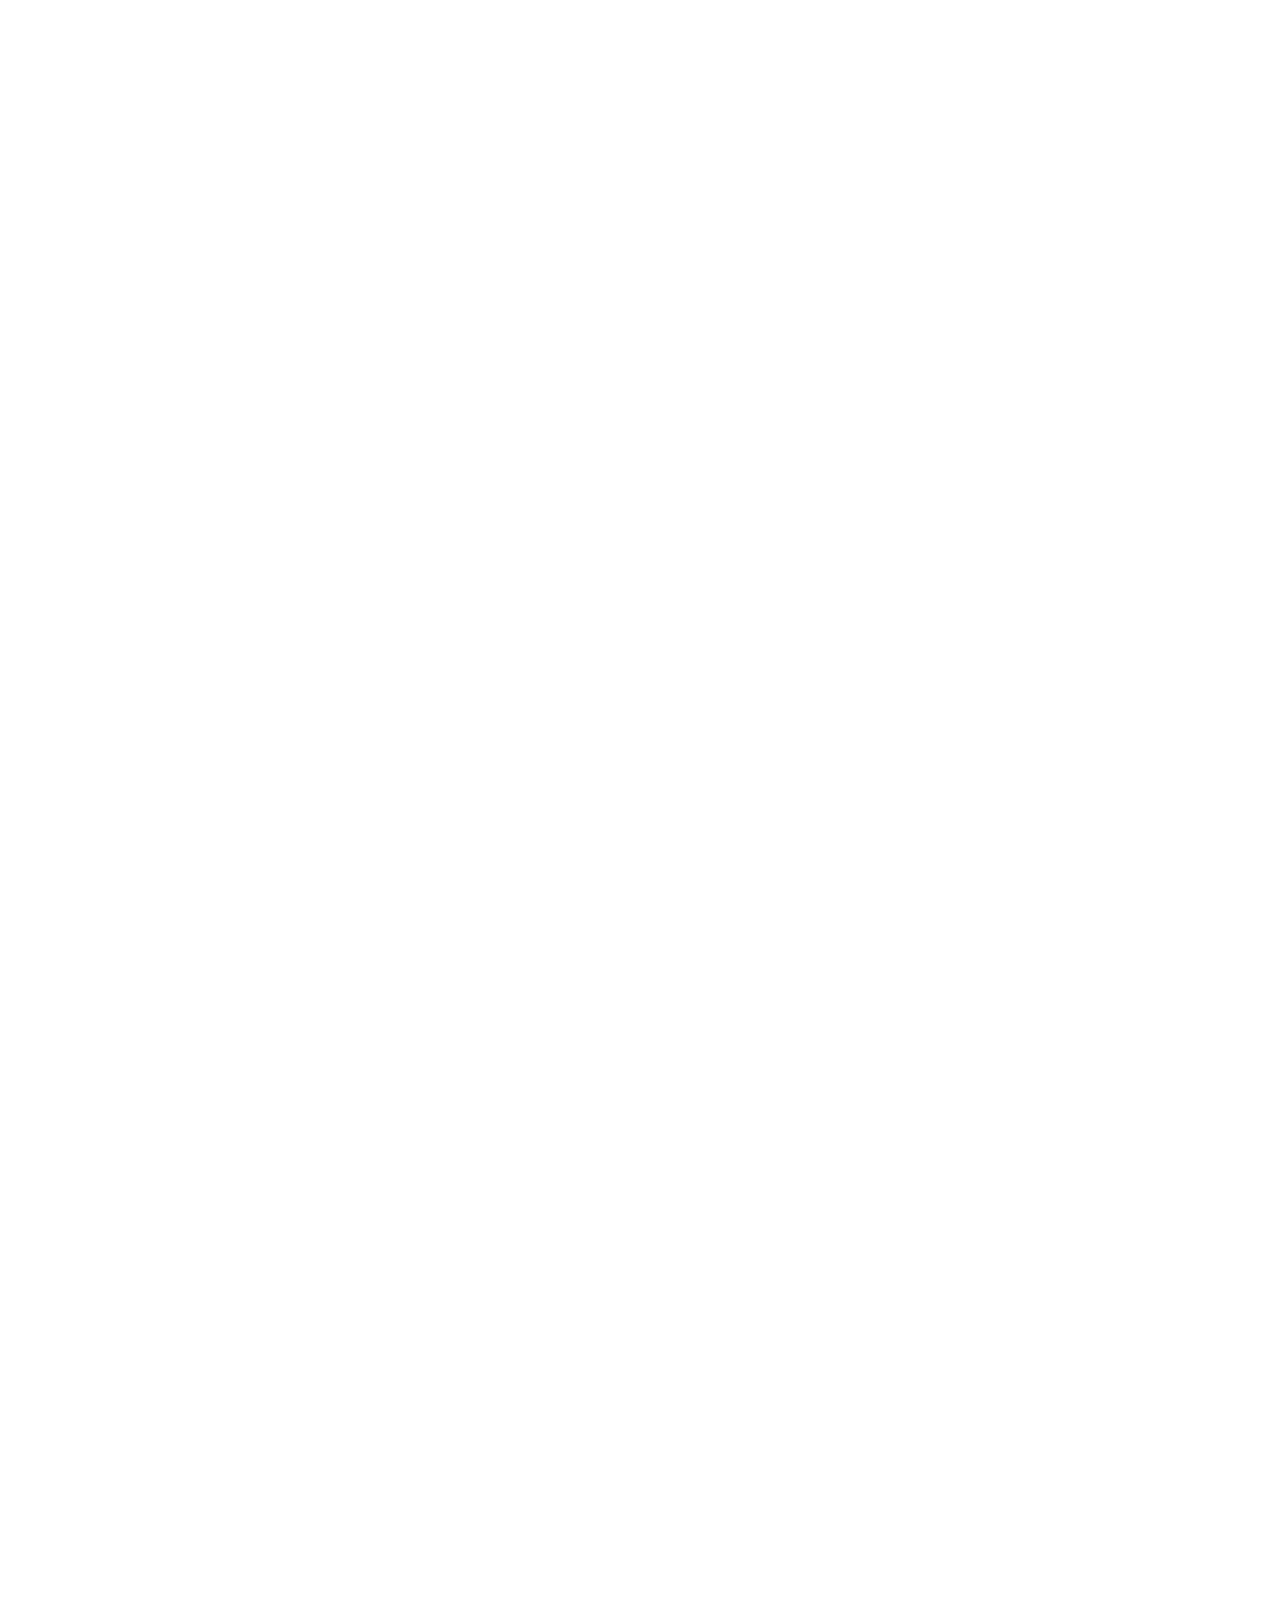
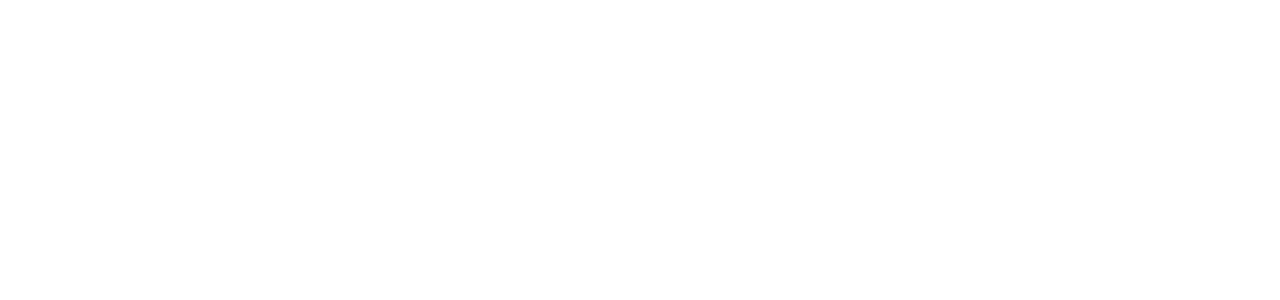
==== commit 073f5138: "last" ====
--- a/index.html
+++ b/index.html
@@ -11,11 +11,12 @@
 	<div class="bg">
 		<header class="flex jc-fe">
 			<ul class="flex">
-				<li><a href="">Наши основные принципы</a></li>
-				<li><a href="">Веб сайт</a></li>
-				<li><a href="">Android app</a></li>
-				<li><a href="">IOS app</a></li>
-				<li><a href="">Наша команда</a></li>
+				<li><a >Наши основные принципы</a></li>
+				<li><a href="test.html">Веб сайт</a></li>
+				<li><a target="_blank" href="https://play.google.com/store/apps/details?id=com.turbazik.job.news_mfca">Android app</a></li>
+				<li><a >IOS app</a></li>
+				<li><a >Наша команда</a></li>
+				<li><a target="_blank" href="https://www.instagram.com/halyk.invest/">Instagram</a></li>
 			</ul>
 		</header>
 		<div class="section-1">
@@ -27,10 +28,23 @@
 		</div>
 		<div class="section-4">
 			<a href="google.com"><img src="assets/images/App_Store_badge_Copy.png" alt=""></a href="google.com">
-		</div>
-		<div class="section-5">
-		</div>
+			</div>
+			<div class="section-5 flex ai-c jc-fe">
+				<div>
+					<div class="iphone">
+						<img src="assets/images/iphone.png" alt="">
+						<iframe id="video"  src="https://www.youtube.com/embed/qhtsL_HUs-c?rel=0&amp;controls=0&amp;showinfo=0" frameborder="0" allow="autoplay; encrypted-media" allowfullscreen></iframe>					</div>
+						<div class="watch-demo flex flex-center">
+							<img src="assets/images/play.png" alt="">
+							<a id="watch" href="Посмотреть демо видео">Посмотреть Демо-видео</a>
+						</div>
+					</div>
+				</div>
 
-	</div>
-</body>
-</html>+			</div>
+
+			<script src="assets/js/jquery.min.js"></script>
+			<script src="assets/js/index.js"></script>
+
+		</body>
+		</html>--- a/assets/css/index.css
+++ b/assets/css/index.css
@@ -4,6 +4,7 @@
 	}
 	body{
 		font-size: 18px;
+				font-family: 'ProximaNova-Bold';
 
 	}
 	.bg{
@@ -27,7 +28,7 @@
 	header a{
 		text-decoration: none;
 		color: blue;
-		margin-right: 35px;
+		margin-right: 30px;
 		color: #0063f0;
 		font-size: 20px;
 	}
@@ -44,10 +45,10 @@
 		color: #fff;
 		padding: 20px;
 		border-radius: 100px;
-		font-size: 19px;
+		font-size: 20px;
+		width: 250px;
+		box-shadow: 0px 0px 15px 3px #ff8383;
 		font-family: 'ProximaNova-Bold';
-		width: 230px;
-		box-shadow: 0px 0px 15px 3px #ff8383;
 	}
 	.section-2{
 		height: 1050px;
@@ -56,7 +57,6 @@
 		height: 1500px;
 	}
 	.section-3 a{
-		font-family: 'ProximaNova-Bold';
 		letter-spacing: 1px;
 		word-spacing: 7px;
 		color: #f60001;
@@ -85,5 +85,64 @@
 	}
 	.section-5{
 		height: 1000px;
+		padding-right: 200px;
+	}
+	.section-5 .iphone{
+		position: relative;
+	}
+	.section-5 .iphone img{
+		width:300px;
+		cursor: pointer;
+	}
+	.section-5 .iphone iframe {
+    position: absolute;
+    top: 71px;
+    left: 15px;
+    width: 272px;
+    height: 468px;
+}
+	.section-5 .watch-demo{
+		margin-top: 20px;
+		cursor: pointer;
+	}
+	.section-5 .watch-demo a{
+		letter-spacing: 1px;
+		word-spacing: 7px;
+		color: #f60001;
+		text-decoration: none;
+	}
+	.section-5 .watch-demo img{
+		width: 40px;
+		margin-right: 15px;
+	}
 
-	}+	.my-modal {
+    position: fixed;
+    top: 0;
+    bottom: 0;
+    left: 0;
+    right: 0;
+    height: 120vh;
+    background: rgba(0,0,0,.5);
+    justify-content: center;
+    -ms-align-items: center;
+    align-items: center;
+    z-index: 99999;
+}
+
+.my-modal-content {
+		display: table;
+		border-radius: 5px;
+    background: #fff;
+    margin: 0 auto;
+    margin-top: 200px;
+    z-index: 999999;
+    padding: 20px;
+}
+
+
+.my-modal-content .close span{
+	font-size: 28px;
+	color: #f60001;
+	cursor: pointer;
+}